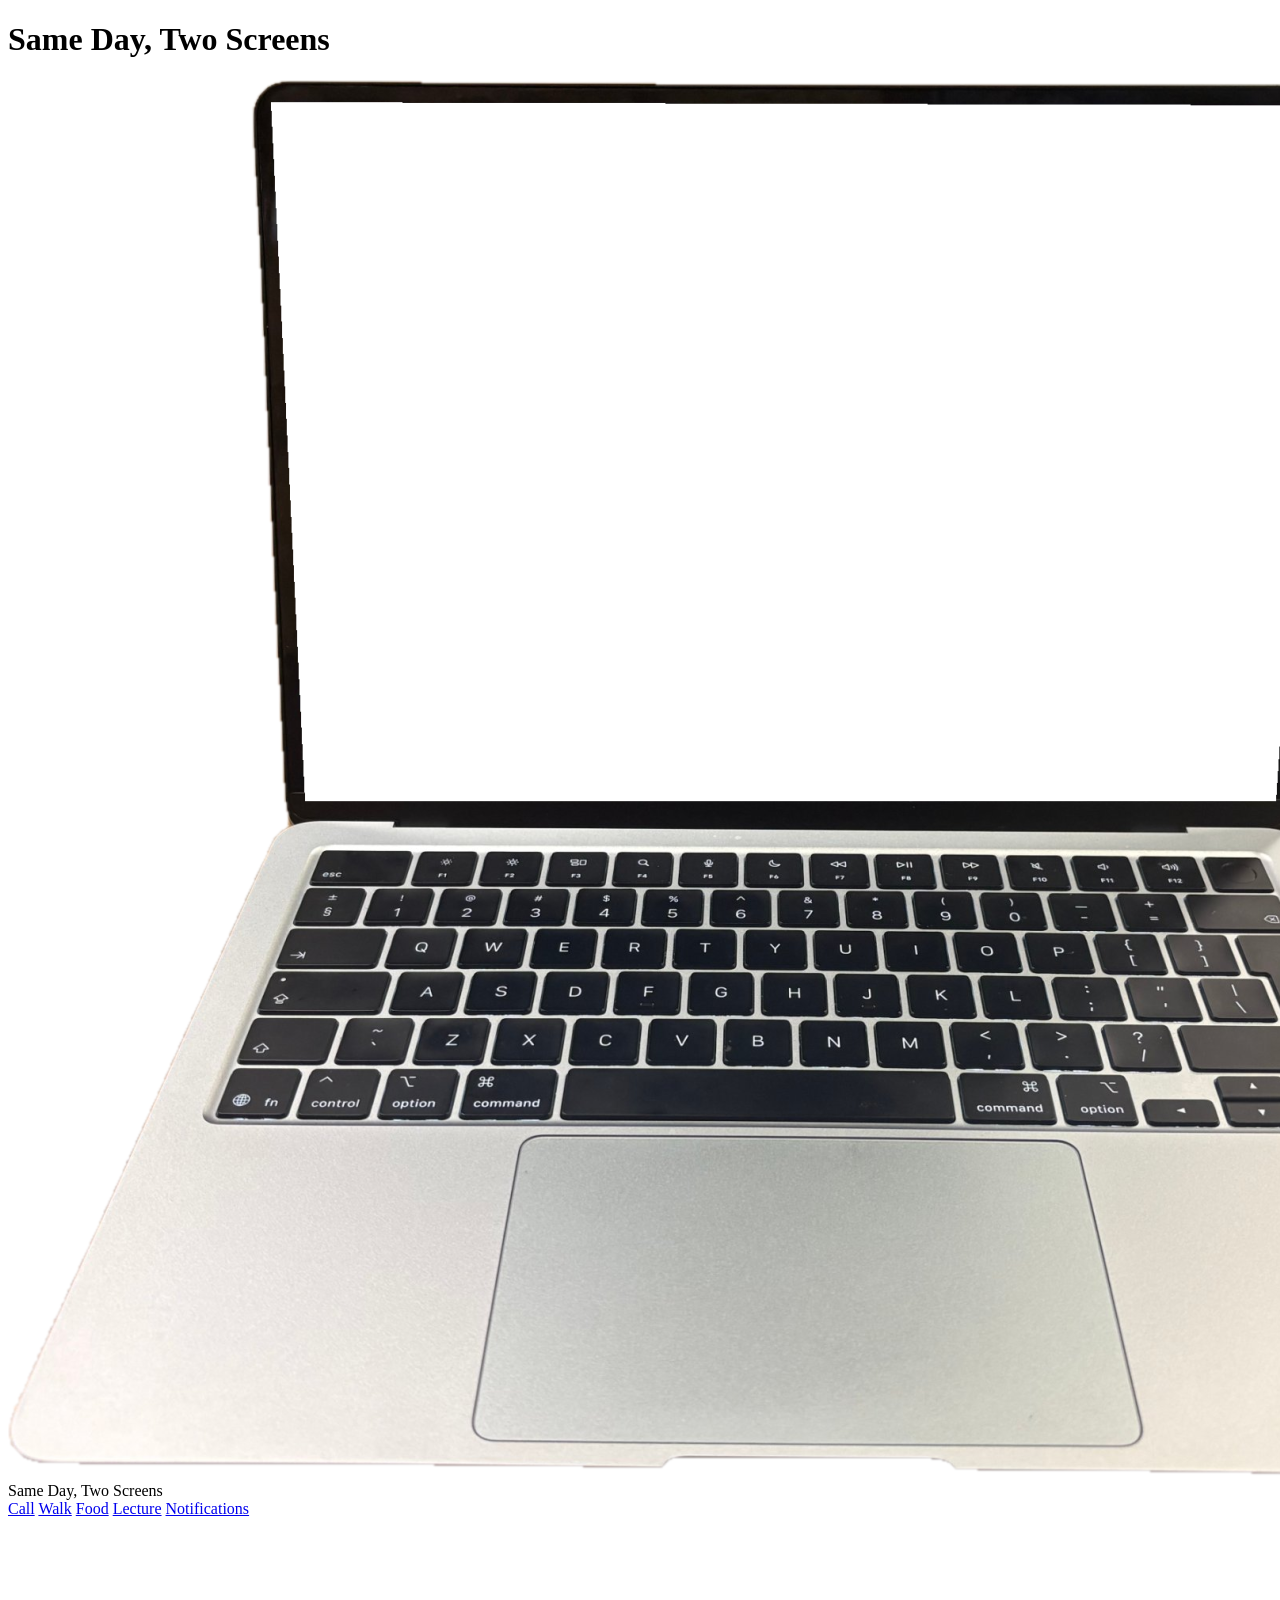
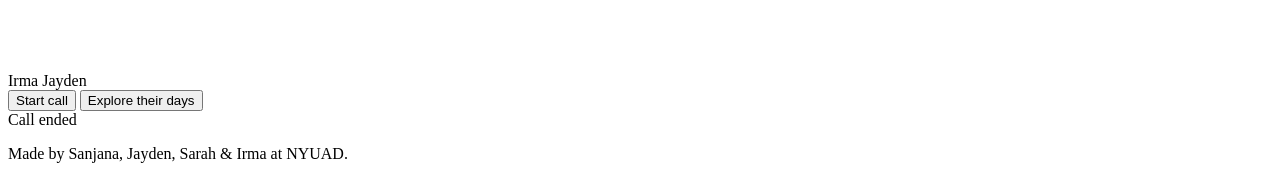
==== index.html @ b6a8f5bc "Added initial skeleton of everything that will be needed in index.html" ====
<!DOCTYPE html>
<html lang="en">
<head>
  <meta charset="UTF-8">
  <meta name="viewport" content="width=device-width, initial-scale=1.0">
  <title>Same Day, Two Screens</title>
  <link rel="stylesheet" href="styles.css">
</head>
<body>

  <h1 class="side-title">Same Day, Two Screens</h1>

  <div class="laptop">
    <img class="laptop-photo" src="assets/laptop.png">
    <div class="screen">

      <div class="menubar">
        <span>Same Day, Two Screens</span>
      </div>

      <div class="tabs">
        <a href="index.html" id="callTab" class="tab active">Call</a>
        <a href="walk.html" class="tab">Walk</a>
        <a href="food.html" class="tab">Food</a>
        <a href="lecture.html" class="tab">Lecture</a>
        <a href="notifications.html" class="tab">Notifications</a>
      </div>

      <div class="content call-content">
        <video id="callVideo" src="assets/zoom.mp4"></video>

        <div class="names">
          <span>Irma</span>
          <span>Jayden</span>
        </div>

        <button id="startButton" class="button">Start call</button>
        <button id="exploreButton" class="button hidden">Explore their days</button>

        <div id="blackScreen" class="black-screen hidden">Call ended</div>
      </div>

    </div>
  </div>

  <p class="footer">Made by Sanjana, Jayden, Sarah & Irma at NYUAD.</p>

  <script src="index.js"></script>
</body>
</html>
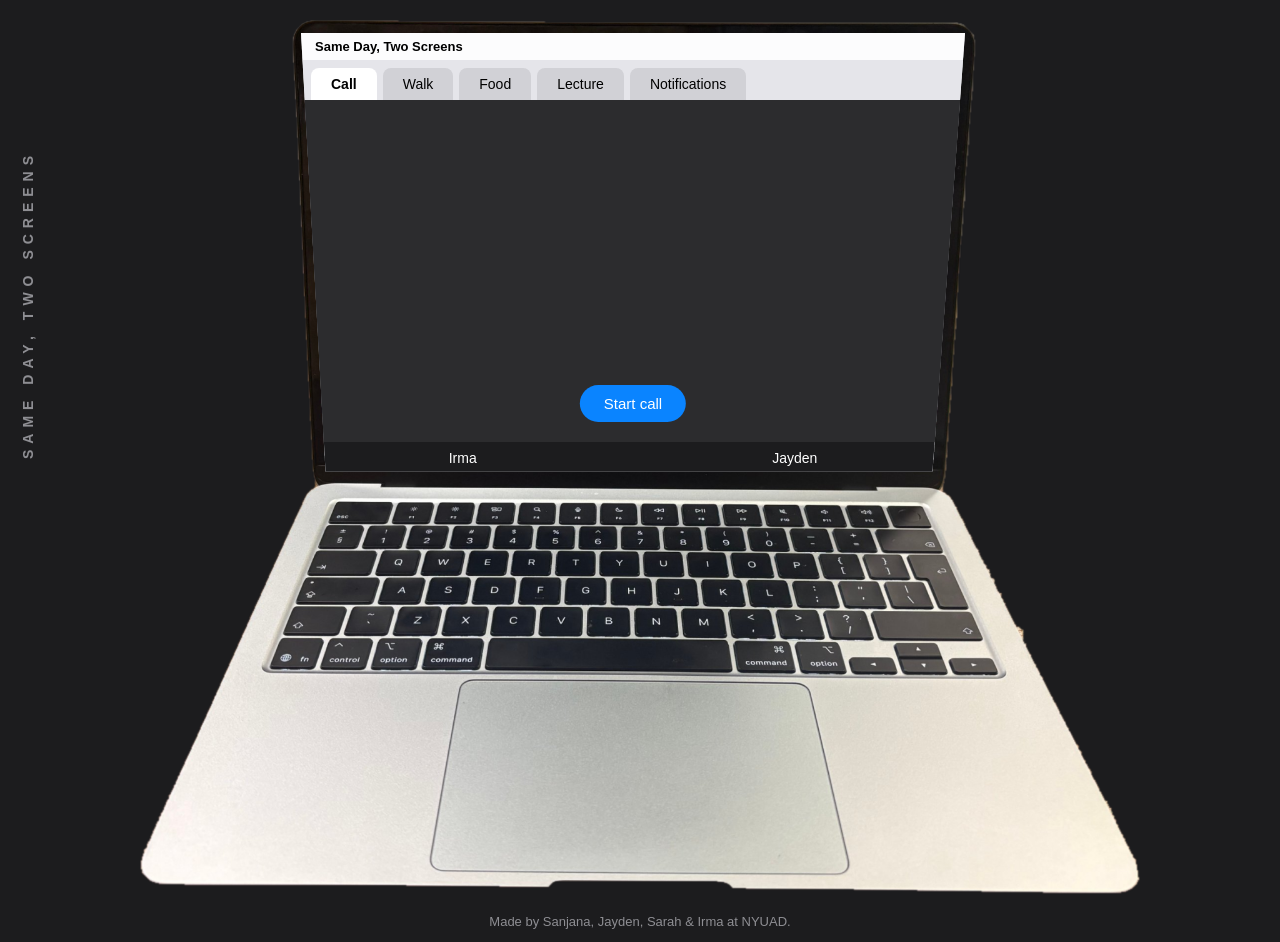
==== commit d089e709: "initial styling for call page and setup for notifications page, formatted code in vscode, figured ou" ====
--- a/index.html
+++ b/index.html
@@ -1,50 +1,53 @@
 <!DOCTYPE html>
 <html lang="en">
+
 <head>
-  <meta charset="UTF-8">
-  <meta name="viewport" content="width=device-width, initial-scale=1.0">
-  <title>Same Day, Two Screens</title>
-  <link rel="stylesheet" href="styles.css">
+    <meta charset="UTF-8">
+    <meta name="viewport" content="width=device-width, initial-scale=1.0">
+    <title>Same Day, Two Screens</title>
+    <link rel="stylesheet" href="styles.css">
 </head>
+
 <body>
 
-  <h1 class="side-title">Same Day, Two Screens</h1>
+    <h1 class="side-title">Same Day, Two Screens</h1>
 
-  <div class="laptop">
-    <img class="laptop-photo" src="assets/laptop.png">
-    <div class="screen">
+    <div class="laptop">
+        <img class="laptop-photo" src="assets/laptop.png">
+        <div class="screen">
 
-      <div class="menubar">
-        <span>Same Day, Two Screens</span>
-      </div>
+            <div class="menubar">
+                <span>Same Day, Two Screens</span>
+            </div>
 
-      <div class="tabs">
-        <a href="index.html" id="callTab" class="tab active">Call</a>
-        <a href="walk.html" class="tab">Walk</a>
-        <a href="food.html" class="tab">Food</a>
-        <a href="lecture.html" class="tab">Lecture</a>
-        <a href="notifications.html" class="tab">Notifications</a>
-      </div>
+            <div class="tabs">
+                <a href="index.html" id="callTab" class="tab active">Call</a>
+                <a href="walk.html" class="tab">Walk</a>
+                <a href="food.html" class="tab">Food</a>
+                <a href="lecture.html" class="tab">Lecture</a>
+                <a href="notifications.html" class="tab">Notifications</a>
+            </div>
 
-      <div class="content call-content">
-        <video id="callVideo" src="assets/zoom.mp4"></video>
+            <div class="content call-content">
+                <video id="callVideo" src="assets/zoom.mp4"></video>
 
-        <div class="names">
-          <span>Irma</span>
-          <span>Jayden</span>
+                <div class="names">
+                    <span>Irma</span>
+                    <span>Jayden</span>
+                </div>
+
+                <button id="startButton" class="button">Start call</button>
+                <button id="exploreButton" class="button hidden">Explore their days</button>
+
+                <div id="blackScreen" class="black-screen hidden">Call ended</div>
+            </div>
+
         </div>
+    </div>
 
-        <button id="startButton" class="button">Start call</button>
-        <button id="exploreButton" class="button hidden">Explore their days</button>
+    <p class="footer">Made by Sanjana, Jayden, Sarah & Irma at NYUAD.</p>
 
-        <div id="blackScreen" class="black-screen hidden">Call ended</div>
-      </div>
+    <script src="index.js"></script>
+</body>
 
-    </div>
-  </div>
-
-  <p class="footer">Made by Sanjana, Jayden, Sarah & Irma at NYUAD.</p>
-
-  <script src="index.js"></script>
-</body>
 </html>
--- a/styles.css
+++ b/styles.css
@@ -0,0 +1,220 @@
+body {
+    margin: 0;
+    background-color: #1c1c1e;
+    font-family: -apple-system, "Helvetica Neue", Arial, sans-serif;
+    color: white;
+}
+
+.hidden {
+    display: none;
+}
+
+/* project name is displayed is on the side */
+.side-title {
+    position: fixed;
+    left: 20px;
+    top: 50%;
+
+    /* learned about transform rotate here: https://developer.mozilla.org/en-US/docs/Web/CSS/Reference/Properties/rotate */
+    transform: rotate(-90deg);
+    transform-origin: left top;
+    font-size: 14px;
+    letter-spacing: 6px;
+    text-transform: uppercase;
+    color: #8e8e93;
+}
+
+/* original laptop photo with thescreen placed on top of the white area */
+.laptop {
+    position: relative;
+    width: 1000px;
+    margin: 20px auto 0 auto;
+}
+
+.laptop-photo {
+    width: 100%;
+
+    /* learned more about display block from here: https://developer.mozilla.org/en-US/docs/Web/CSS/Guides/Display/Block_and_inline_layout */
+    display: block;
+}
+
+.screen {
+    position: absolute;
+    left: 16.1%;
+    top: 1.5%;
+    width: 66.4%;
+    height: 50.2%;
+    display: flex;
+    flex-direction: column;
+    overflow: hidden;
+    background-color: #f2f2f7;
+    color: black;
+
+    /* learned about clip-path from https://developer.mozilla.org/en-US/docs/Web/CSS/Reference/Properties/clip-path */
+    /* cuts the corners so it matches the slanted edges of the screen */
+    clip-path: polygon(0% 0%, 100% 0%, 95.1% 100%, 3.7% 100%);
+}
+
+/* mac OS inspired menu bar */
+.menubar {
+    background-color: rgba(255, 255, 255, 0.8);
+    padding: 6px 14px;
+    font-size: 13px;
+    font-weight: bold;
+}
+
+/* tabs like Safari (inspiration) */
+.tabs {
+    display: flex;
+    gap: 6px;
+    padding: 8px 10px 0 10px;
+    background-color: #e5e5ea;
+}
+
+.tab {
+    padding: 8px 20px;
+    background-color: #d1d1d6;
+    color: black;
+    text-decoration: none;
+    font-size: 14px;
+    border-radius: 8px 8px 0 0;
+}
+
+.tab.active {
+    background-color: white;
+    font-weight: bold;
+}
+
+/* call tab lights up when all moments of the day are visited */
+/* IRMA TODO: add a class to the call tab when all moments of the day are visited */
+.tab.ready {
+    background-color: #ff9f0a;
+    color: white;
+}
+
+.content {
+    position: relative;
+    flex: 1;
+    background-color: white;
+}
+
+/* call page setup so I can just add the video when filmed */
+.call-content {
+    background-color: #1c1c1e;
+}
+
+#callVideo {
+    width: 100%;
+    height: calc(100% - 30px);
+    display: block;
+    background-color: #2c2c2e;
+}
+
+.names {
+    display: flex;
+    justify-content: space-around;
+    color: white;
+    font-size: 14px;
+    padding-top: 8px;
+}
+
+.button {
+    position: absolute;
+    bottom: 50px;
+    left: 50%;
+    transform: translateX(-50%);
+    padding: 10px 24px;
+    font-size: 15px;
+    border: none;
+    border-radius: 20px;
+    background-color: #0a84ff;
+    color: white;
+    cursor: pointer;
+}
+
+.black-screen {
+    position: absolute;
+    top: 0;
+    left: 0;
+    width: 100%;
+    height: 100%;
+    background-color: black;
+    color: white;
+    text-align: center;
+    padding-top: 20%;
+    box-sizing: border-box;
+}
+
+/* Notification Page Styling */
+
+/* clip box styling for the video to be displayed in */
+.clip-box video {
+    width: 100%;
+    height: 100%;
+    display: block;
+    background-color: #2c2c2e;
+}
+
+.chooser {
+    text-align: center;
+    padding-top: 18%;
+}
+
+.choice {
+    margin: 0 10px;
+    padding: 14px 28px;
+    font-size: 16px;
+    border: none;
+    border-radius: 12px;
+    background-color: #e5e5ea;
+    cursor: pointer;
+}
+
+.choice:hover {
+    background-color: #0a84ff;
+    color: white;
+}
+
+/* NOTE FOR TEAM MEMBERS */
+/* notification desktop styling can be reused for other desktop and icons */
+.desktop {
+    height: 100%;
+    background: linear-gradient(135deg, #5e5ce6, #64d2ff);
+}
+
+.notification {
+    position: absolute;
+    top: 15px;
+    right: 15px;
+    width: 300px;
+    padding: 12px 16px;
+    background-color: rgba(255, 255, 255, 0.85);
+    border-radius: 16px;
+    box-shadow: 0 4px 16px rgba(0, 0, 0, 0.25);
+}
+
+.notification-app {
+    margin: 0;
+    font-size: 12px;
+    color: #6e6e73;
+}
+
+.notification-title {
+    margin: 4px 0;
+    font-size: 15px;
+    font-weight: bold;
+}
+
+.notification-text {
+    margin: 0;
+    font-size: 14px;
+}
+
+
+/* footer styling universal */
+.footer {
+    text-align: center;
+    font-size: 13px;
+    color: #8e8e93;
+    margin-top: 20px;
+}
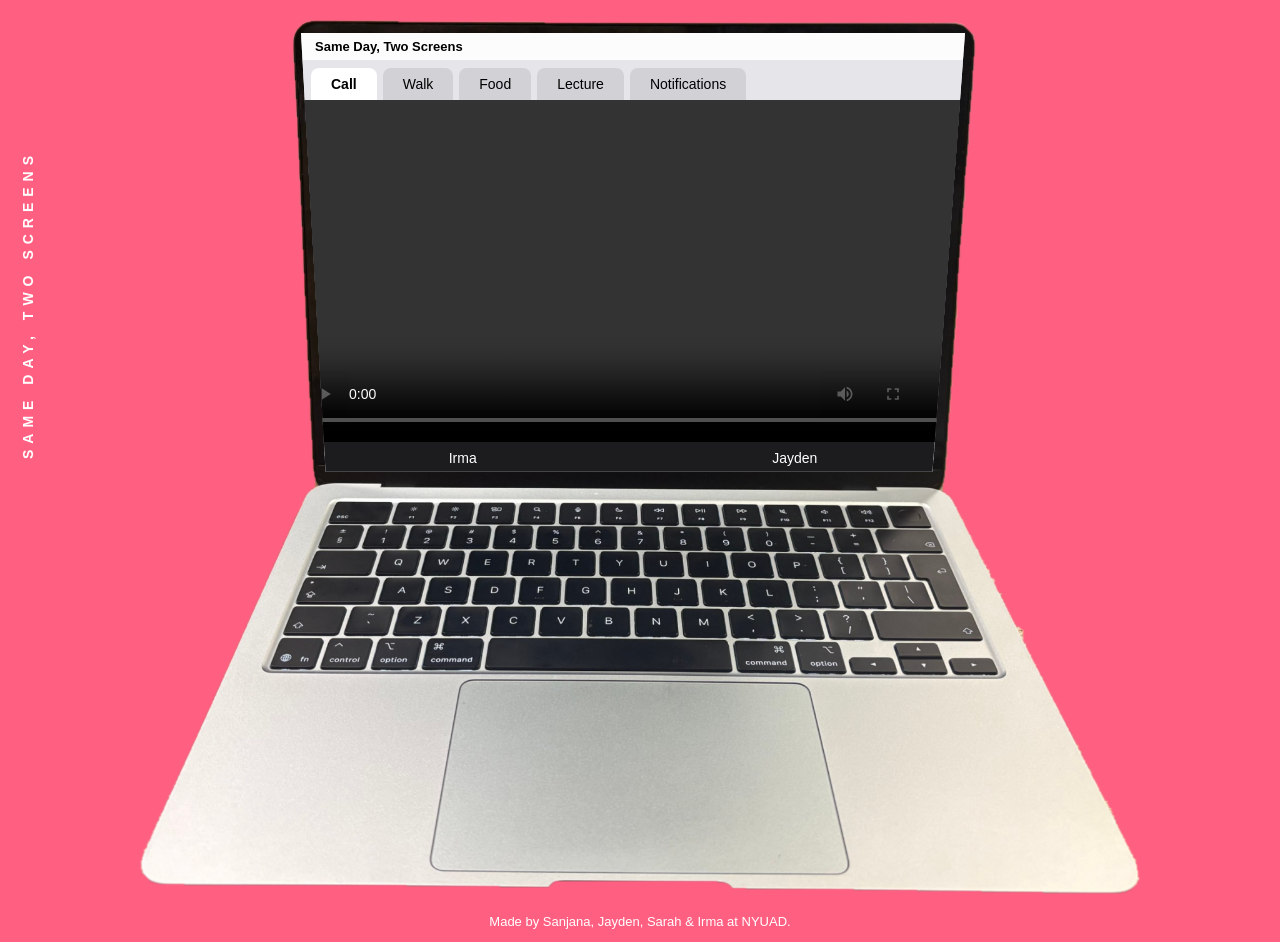
==== commit fe354526: "changing and experimenting with background and font colors" ====
--- a/index.html
+++ b/index.html
@@ -29,14 +29,14 @@
             </div>
 
             <div class="content call-content">
-                <video id="callVideo" src="assets/zoom.mp4"></video>
+                <video id="callVideo" src="assets/zoom.mp4" controls></video>
 
                 <div class="names">
                     <span>Irma</span>
                     <span>Jayden</span>
                 </div>
 
-                <button id="startButton" class="button">Start call</button>
+                <!-- <button id="startButton" class="button">Start call</button> -->
                 <button id="exploreButton" class="button hidden">Explore their days</button>
 
                 <div id="blackScreen" class="black-screen hidden">Call ended</div>
--- a/styles.css
+++ b/styles.css
@@ -1,6 +1,6 @@
 body {
     margin: 0;
-    background-color: #1c1c1e;
+    background-color: #FF6082;
     font-family: -apple-system, "Helvetica Neue", Arial, sans-serif;
     color: white;
 }
@@ -21,7 +21,7 @@
     font-size: 14px;
     letter-spacing: 6px;
     text-transform: uppercase;
-    color: #8e8e93;
+    color: white;
 }
 
 /* original laptop photo with thescreen placed on top of the white area */
@@ -215,6 +215,6 @@
 .footer {
     text-align: center;
     font-size: 13px;
-    color: #8e8e93;
+    color: white;
     margin-top: 20px;
 }
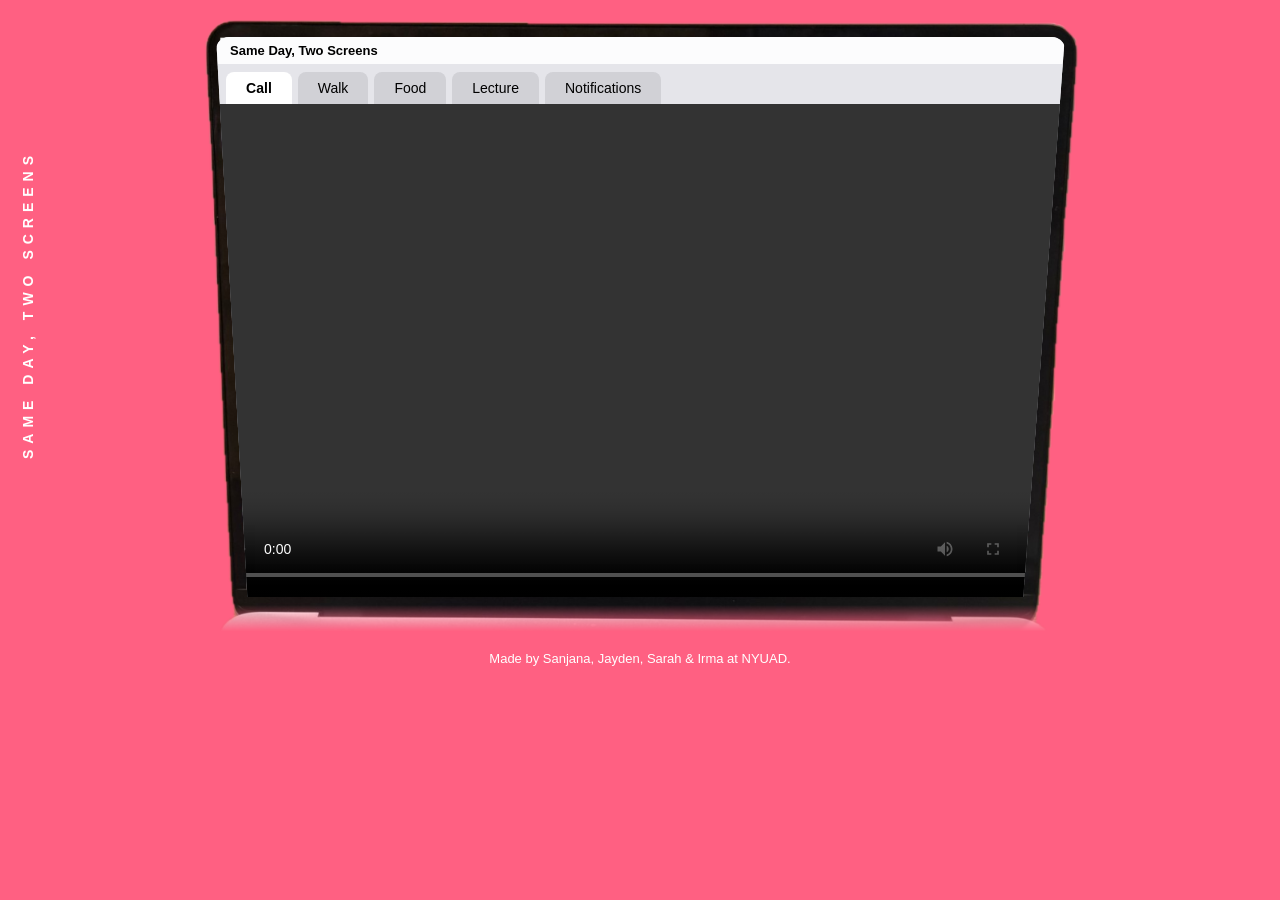
==== commit 34892145: "added an edited laptop image, removed names from laptop screen, readjusted screen size and editing i" ====
--- a/index.html
+++ b/index.html
@@ -31,11 +31,6 @@
             <div class="content call-content">
                 <video id="callVideo" src="assets/zoom.mp4" controls></video>
 
-                <div class="names">
-                    <span>Irma</span>
-                    <span>Jayden</span>
-                </div>
-
                 <!-- <button id="startButton" class="button">Start call</button> -->
                 <button id="exploreButton" class="button hidden">Explore their days</button>
 
--- a/styles.css
+++ b/styles.css
@@ -27,7 +27,7 @@
 /* original laptop photo with thescreen placed on top of the white area */
 .laptop {
     position: relative;
-    width: 1000px;
+    width: 900px;
     margin: 20px auto 0 auto;
 }
 
@@ -40,10 +40,10 @@
 
 .screen {
     position: absolute;
-    left: 16.1%;
-    top: 1.5%;
-    width: 66.4%;
-    height: 50.2%;
+    left: 2.9%;
+    top: 2.75%;
+    width: 94.3%;
+    height: 91.7%;
     display: flex;
     flex-direction: column;
     overflow: hidden;
@@ -53,6 +53,7 @@
     /* learned about clip-path from https://developer.mozilla.org/en-US/docs/Web/CSS/Reference/Properties/clip-path */
     /* cuts the corners so it matches the slanted edges of the screen */
     clip-path: polygon(0% 0%, 100% 0%, 95.1% 100%, 3.7% 100%);
+    border-radius: 13px 13px 0 0;
 }
 
 /* mac OS inspired menu bar */
@@ -105,17 +106,9 @@
 
 #callVideo {
     width: 100%;
-    height: calc(100% - 30px);
+    height: 100%;
     display: block;
     background-color: #2c2c2e;
-}
-
-.names {
-    display: flex;
-    justify-content: space-around;
-    color: white;
-    font-size: 14px;
-    padding-top: 8px;
 }
 
 .button {
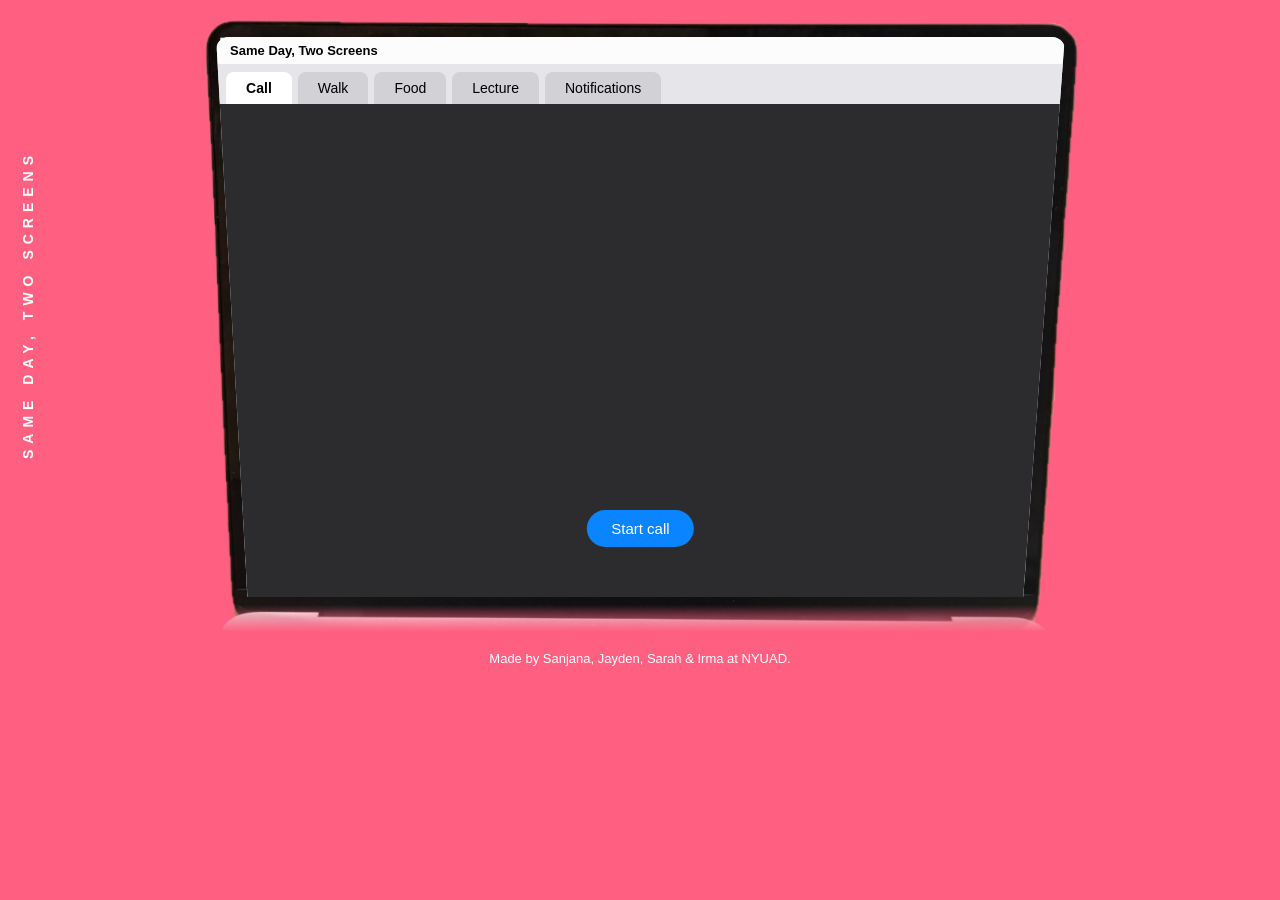
==== commit 722dee7d: "add buttons to control the call" ====
--- a/index.html
+++ b/index.html
@@ -29,9 +29,10 @@
             </div>
 
             <div class="content call-content">
-                <video id="callVideo" src="assets/zoom.mp4" controls></video>
+                <video id="callVideo" src="assets/zoom.mp4"></video>
 
-                <!-- <button id="startButton" class="button">Start call</button> -->
+                <button id="startButton" class="button">Start call</button>
+                <button id="pauseButton" class="button pause-button hidden">Pause</button>                
                 <button id="exploreButton" class="button hidden">Explore their days</button>
 
                 <div id="blackScreen" class="black-screen hidden">Call ended</div>
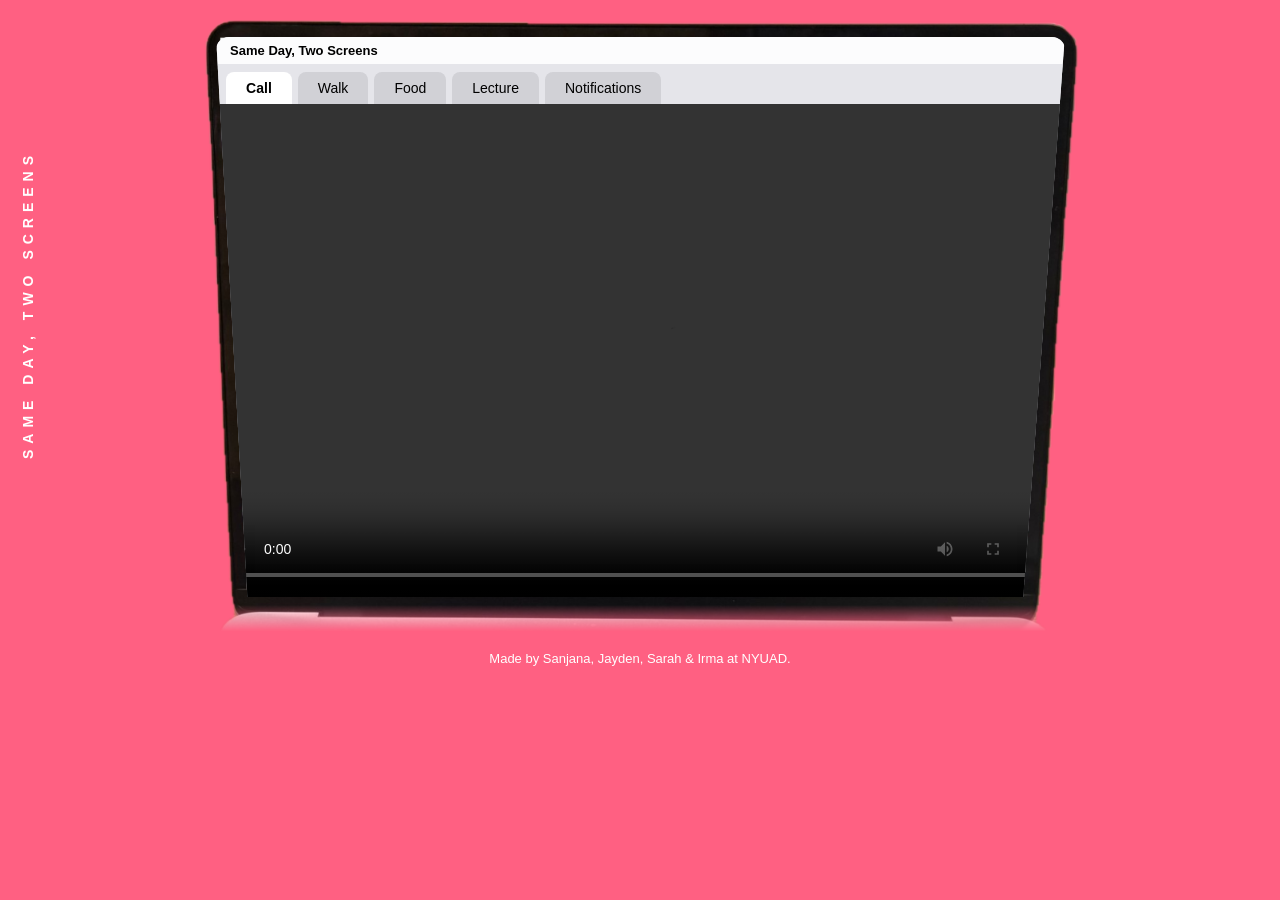
==== commit b7cd012a: "remove start and pause button logic" ====
--- a/index.html
+++ b/index.html
@@ -29,10 +29,8 @@
             </div>
 
             <div class="content call-content">
-                <video id="callVideo" src="assets/zoom.mp4"></video>
+                <video id="callVideo" src="assets/zoom.mp4" controls></video>
 
-                <button id="startButton" class="button">Start call</button>
-                <button id="pauseButton" class="button pause-button hidden">Pause</button>                
                 <button id="exploreButton" class="button hidden">Explore their days</button>
 
                 <div id="blackScreen" class="black-screen hidden">Call ended</div>
--- a/styles.css
+++ b/styles.css
@@ -125,6 +125,7 @@
     cursor: pointer;
 }
 
+
 .black-screen {
     position: absolute;
     top: 0;
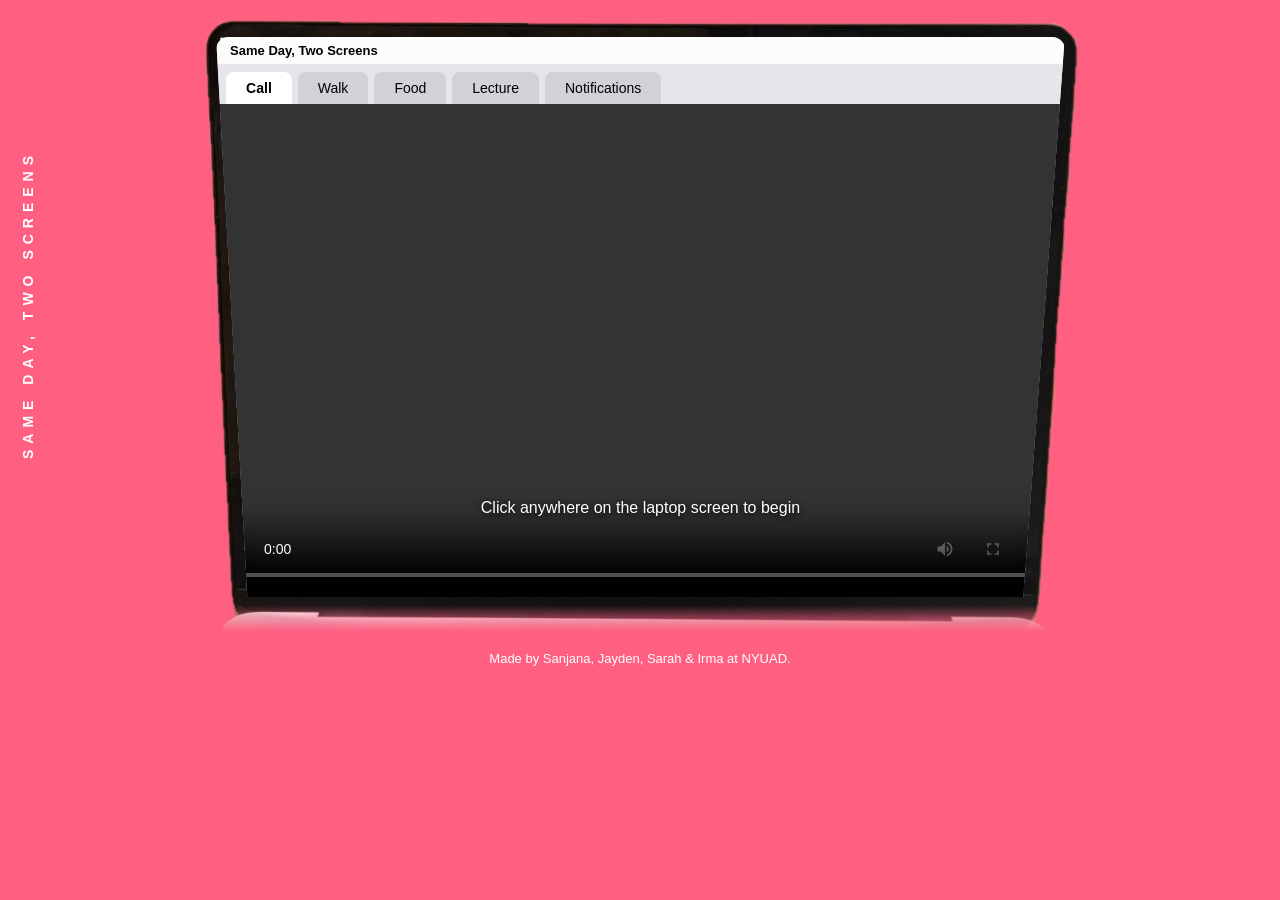
==== commit 18162eda: "added simple instruction button for the start zoom sequence" ====
--- a/index.html
+++ b/index.html
@@ -31,6 +31,9 @@
             <div class="content call-content">
                 <video id="callVideo" src="assets/zoom.mp4" controls></video>
 
+                <!-- text hint, click anywhere on the screen to start the call -->
+                <p id="startText" class="start-text">Click anywhere on the laptop screen to begin</p>
+
                 <button id="exploreButton" class="button hidden">Explore their days</button>
 
                 <div id="blackScreen" class="black-screen hidden">Call ended</div>
--- a/styles.css
+++ b/styles.css
@@ -125,6 +125,26 @@
     cursor: pointer;
 }
 
+/* instruction text near the bottom that fades in and out */
+.start-text {
+    position: absolute;
+    bottom: 80px;
+    width: 100%;
+    margin: 0;
+    text-align: center;
+    font-size: 16px;
+    color: white;
+    text-shadow: 0 1px 6px rgba(0, 0, 0, 0.9);
+    pointer-events: none;
+    animation: blink 2s infinite;
+}
+
+/* fade animations resources: https://www.html-code-generator.com/css/animations/fade */
+@keyframes blink {
+    0% { opacity: 0.2; }
+    50% { opacity: 1; }
+    100% { opacity: 0.2; }
+}
 
 .black-screen {
     position: absolute;
